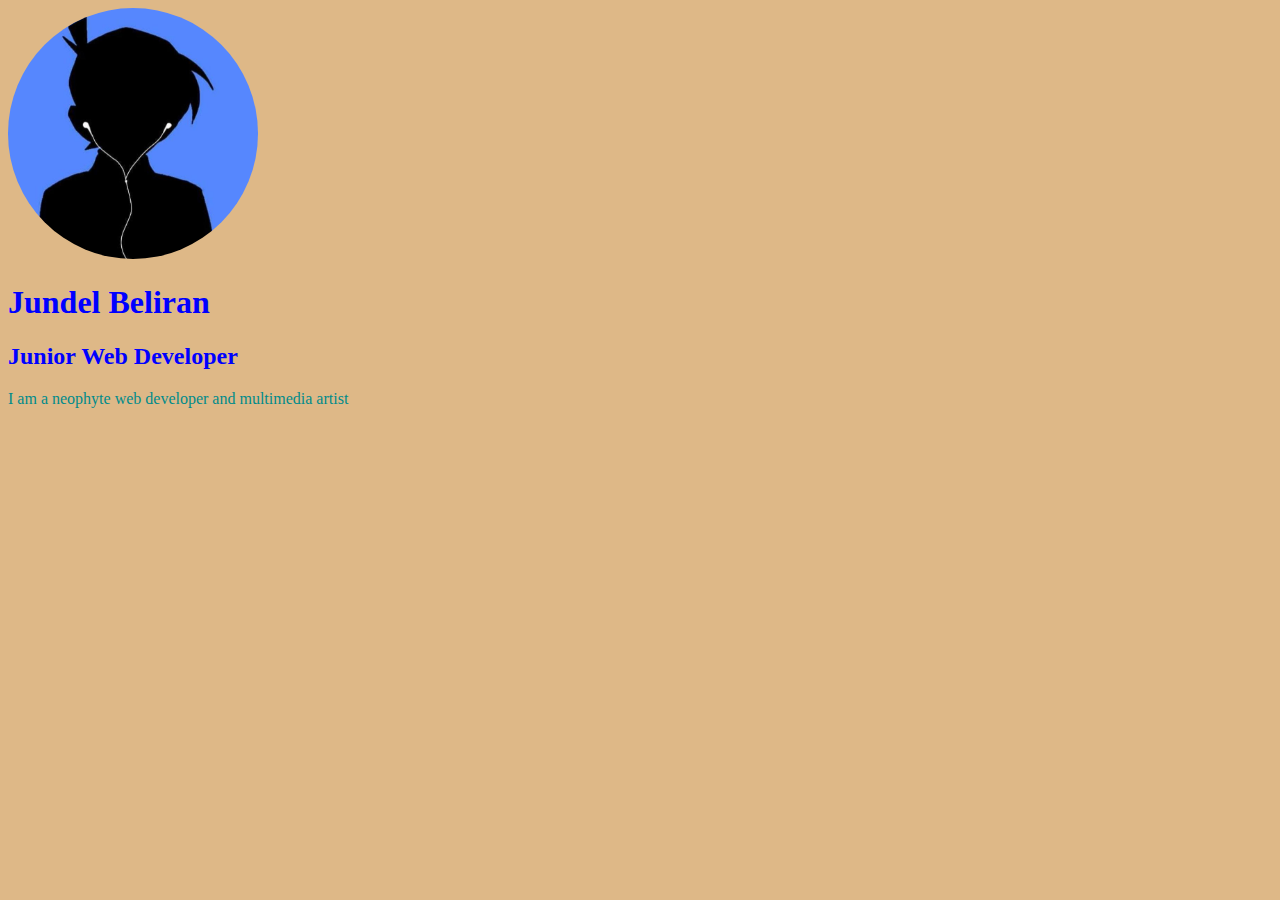
==== index.html @ 6e9f8777 "add photo" ====
<!DOCTYPE html>
<html lang="en">
<head>
    <meta charset="UTF-8">
    <meta http-equiv="X-UA-Compatible" content="IE=edge">
    <meta name="viewport" content="width=device-width, initial-scale=1.0">
    <title>Jundel Beliran - Junior Web Developer</title>
    <link rel="stylesheet" href="css/style.css">
</head>
<body>
    <img id="my-avatar" src="./images/me.jpg" alt="This is my avatar">
    <h1>Jundel Beliran</h1>
    <h2>Junior Web Developer</h2>
    <p> I am a neophyte web developer and multimedia artist </p>
    
</body>
</html>
---- css/style.css ----
body {
    
    background-color:burlywood;
}
   h1 , h2
    {
        color:blue; 
    }

    p
    {
        color:darkcyan;
    }

    #my-avatar {
        
        width: 250px;
        border-radius : 50%;
    }
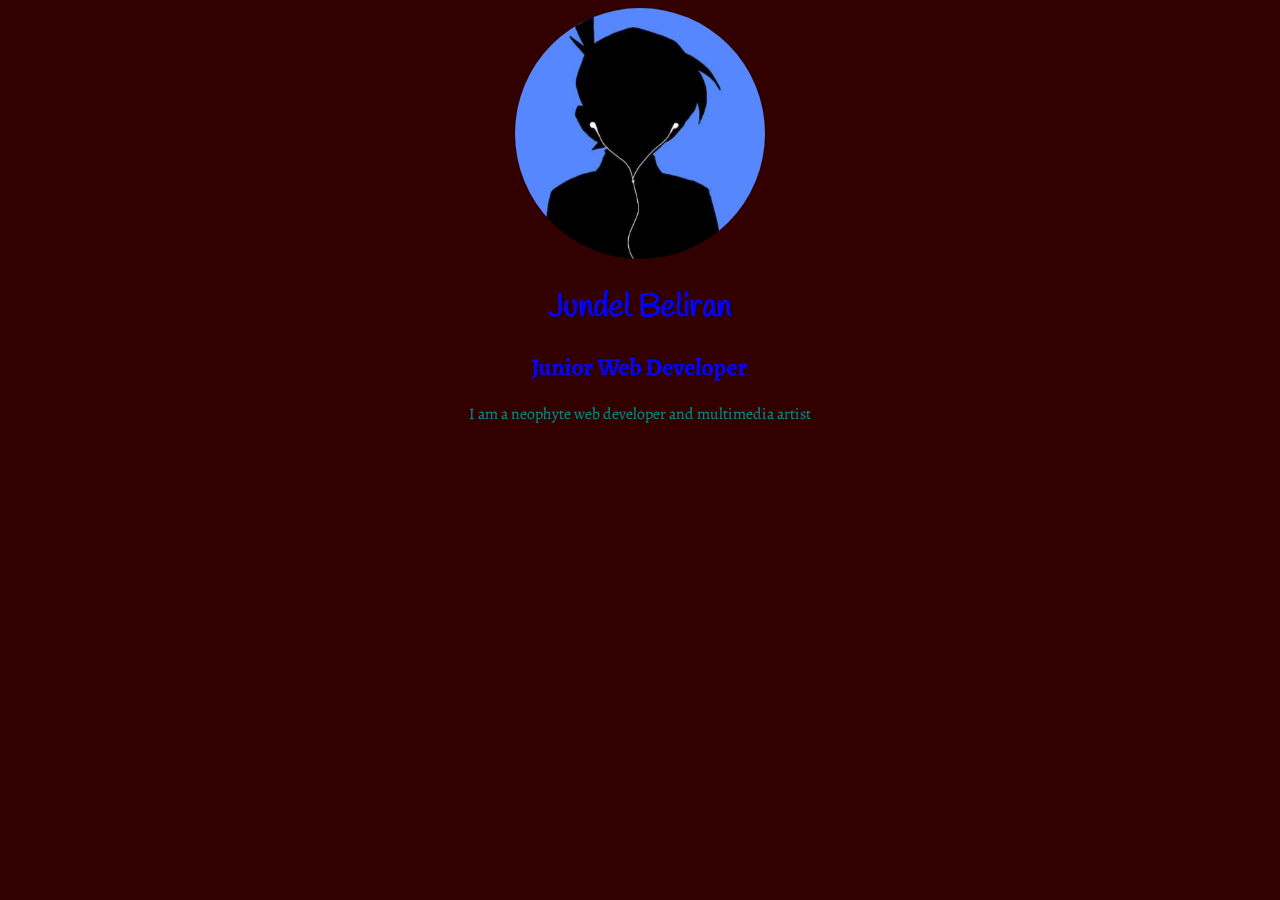
==== commit acdb2b9c: "add font" ====
--- a/index.html
+++ b/index.html
@@ -8,10 +8,13 @@
     <link rel="stylesheet" href="css/style.css">
 </head>
 <body>
-    <img id="my-avatar" src="./images/me.jpg" alt="This is my avatar">
-    <h1>Jundel Beliran</h1>
-    <h2>Junior Web Developer</h2>
-    <p> I am a neophyte web developer and multimedia artist </p>
-    
+    <main id="content">
+        <img id="my-avatar" 
+             src="./images/me.jpg" 
+             alt="This is my avatar"/>
+        <h1 id="my-name">Jundel Beliran</h1>
+        <h2>Junior Web Developer</h2>
+        <p> I am a neophyte web developer and multimedia artist </p>
+    </main>
 </body>
 </html>
--- a/css/style.css
+++ b/css/style.css
@@ -1,6 +1,9 @@
+@import url('https://fonts.googleapis.com/css2?family=Alegreya&family=Handlee&display=swap');
+
 body {
     
-    background-color:burlywood;
+    background-color: #330000;
+    font-family: 'Alegreya', serif;
 }
    h1 , h2
     {
@@ -17,3 +20,12 @@
         width: 250px;
         border-radius : 50%;
     }
+
+    #content
+    {
+        text-align: center;
+    }
+
+    #my-name {
+        font-family: 'Handlee', cursive;
+    }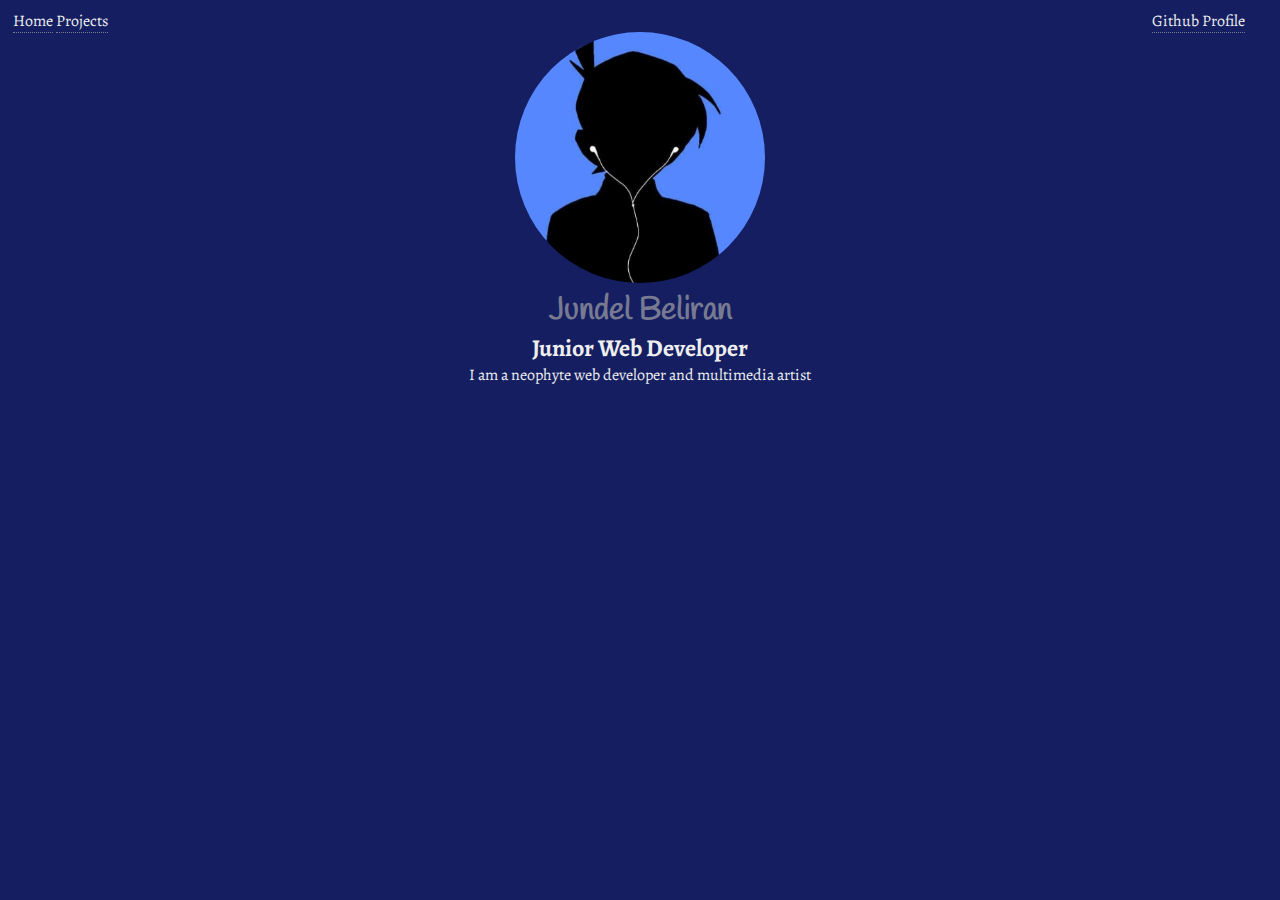
==== commit 79f5b0d3: "added links" ====
--- a/index.html
+++ b/index.html
@@ -8,6 +8,16 @@
     <link rel="stylesheet" href="css/style.css">
 </head>
 <body>
+    <header>       
+        <nav id="left-side">
+            <a href="./index.html" >Home</a>
+            <a href="./projects.html">Projects</a>
+        </nav>
+        
+        <nav id="right-side">
+            <a target="_blank" href="https://github.com/twigchaser" >Github Profile</a>
+        </nav>        
+    </header>
     <main id="content">
         <img id="my-avatar" 
              src="./images/me.jpg" 
--- a/css/style.css
+++ b/css/style.css
@@ -1,19 +1,19 @@
 @import url('https://fonts.googleapis.com/css2?family=Alegreya&family=Handlee&display=swap');
+
+/*CSS reset*/
+
+* {
+    padding: 0;
+    margin: 0;
+    box-sizing: border-box;
+}
 
 body {
     
-    background-color: #330000;
+    background-color: #141E61;
     font-family: 'Alegreya', serif;
+    color: #EEEEEE ;
 }
-   h1 , h2
-    {
-        color:blue; 
-    }
-
-    p
-    {
-        color:darkcyan;
-    }
 
     #my-avatar {
         
@@ -28,4 +28,25 @@
 
     #my-name {
         font-family: 'Handlee', cursive;
-    }+        color: #787A91;
+    }
+
+   #left-side {
+    width: 49%;
+    display: inline-block;
+    margin-left: 1%;
+    margin-top: 10px;
+   }
+
+   #right-side {
+    width: 47%;
+    display: inline-block;
+    text-align: right;
+    margin-right: 2%;
+   }
+
+   a {
+    color: #EEEEEE;
+    text-decoration: none;
+    border-bottom: 1px dotted #787A91;
+   }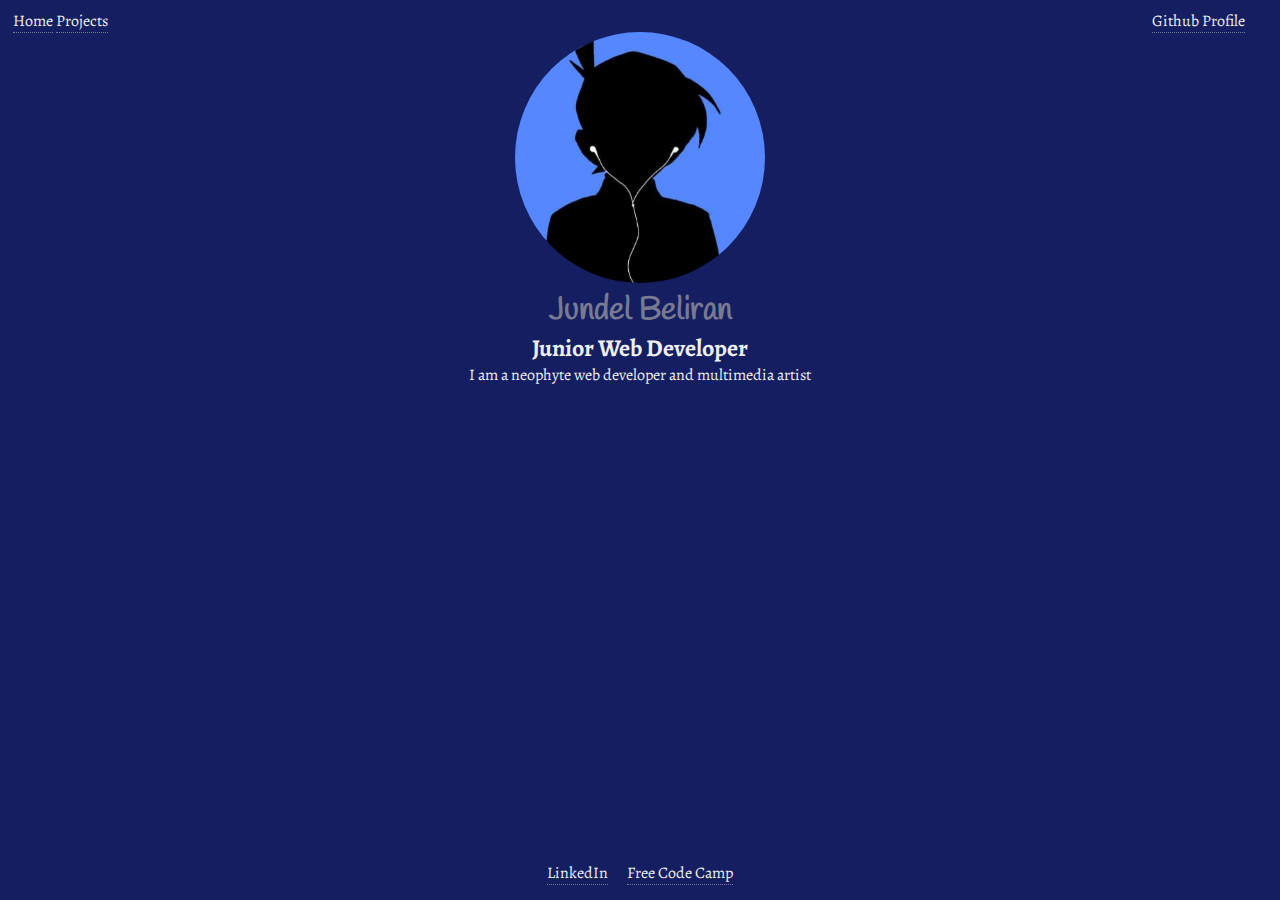
==== commit 5166f0fa: "add footer" ====
--- a/index.html
+++ b/index.html
@@ -26,5 +26,9 @@
         <h2>Junior Web Developer</h2>
         <p> I am a neophyte web developer and multimedia artist </p>
     </main>
+    <footer>
+        <a href="https://www.linkedin.com/in/delfin-christian-beliran-40076a254/" target="_blank" >LinkedIn</a>
+        <a href="https://www.freecodecamp.org/Twigchaser" target="_blank" >Free Code Camp</a>
+    </footer>
 </body>
 </html>
--- a/css/style.css
+++ b/css/style.css
@@ -7,6 +7,13 @@
     margin: 0;
     box-sizing: border-box;
 }
+
+html, body {
+    height: 100vh;
+    width: 100vw;
+    position: relative;
+}
+
 
 body {
     
@@ -49,4 +56,16 @@
     color: #EEEEEE;
     text-decoration: none;
     border-bottom: 1px dotted #787A91;
+   }
+
+   footer {
+    position: absolute;
+    bottom: 0;
+    left: 50%;
+    transform: translateX(-50%);
+    margin-bottom: 16px;
+   }
+
+   footer a:first-child {
+    margin-right: 16px;
    }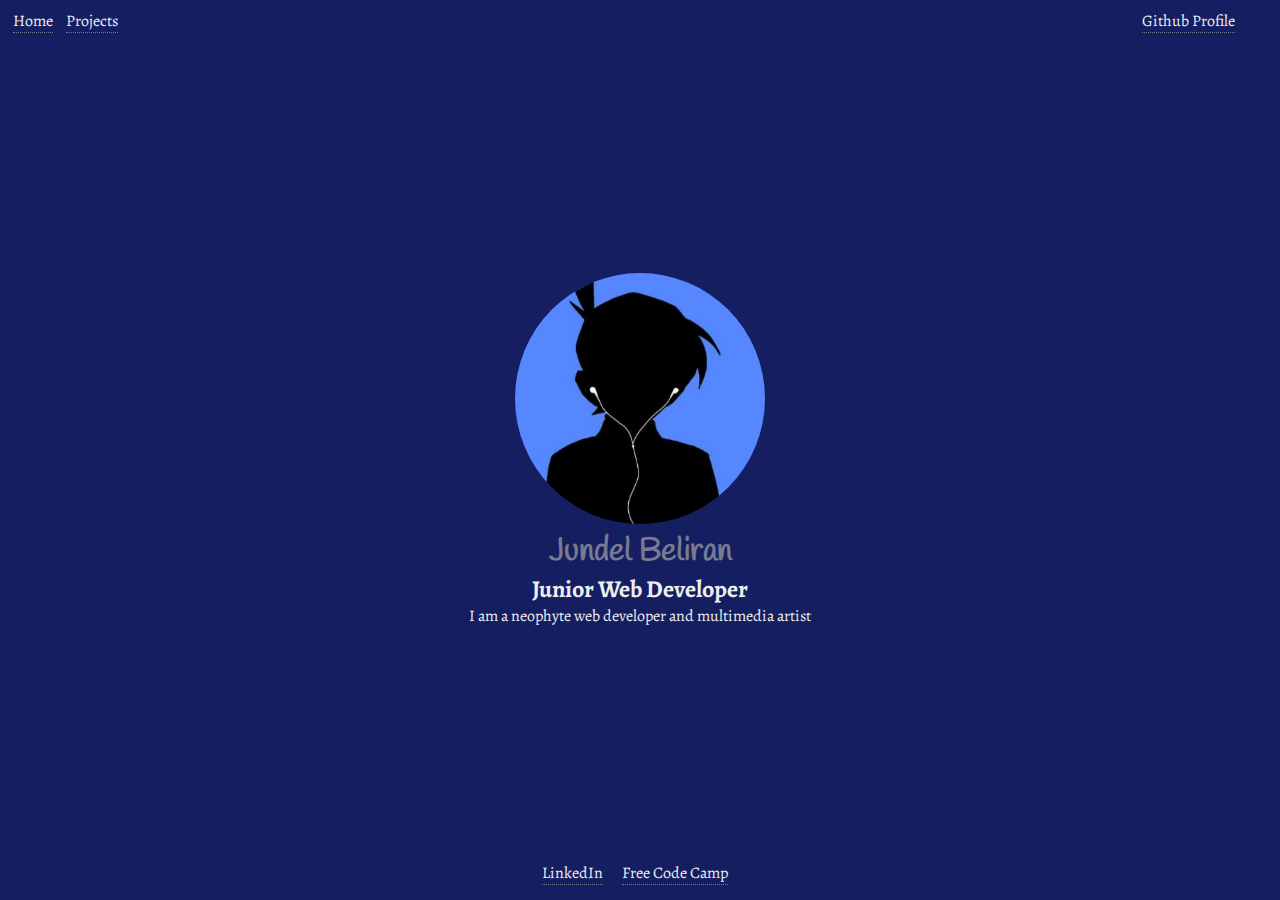
==== commit bdd8daab: "center" ====
--- a/index.html
+++ b/index.html
@@ -19,15 +19,17 @@
         </nav>        
     </header>
     <main id="content">
+        <div>
         <img id="my-avatar" 
              src="./images/me.jpg" 
              alt="This is my avatar"/>
         <h1 id="my-name">Jundel Beliran</h1>
         <h2>Junior Web Developer</h2>
         <p> I am a neophyte web developer and multimedia artist </p>
+        </div>
     </main>
     <footer>
-        <a href="https://www.linkedin.com/in/delfin-christian-beliran-40076a254/" target="_blank" >LinkedIn</a>
+        <a href="https://www.linkedin.com/in/twigchaser" target="_blank" >LinkedIn</a>
         <a href="https://www.freecodecamp.org/Twigchaser" target="_blank" >Free Code Camp</a>
     </footer>
 </body>
--- a/css/style.css
+++ b/css/style.css
@@ -49,13 +49,14 @@
     width: 47%;
     display: inline-block;
     text-align: right;
-    margin-right: 2%;
+    margin-right: 1%;
    }
 
    a {
     color: #EEEEEE;
     text-decoration: none;
     border-bottom: 1px dotted #787A91;
+    margin-right: 10px;
    }
 
    footer {
@@ -68,4 +69,12 @@
 
    footer a:first-child {
     margin-right: 16px;
+   }
+
+   #content div {
+    width: 60%;
+    position: absolute;
+    top: 50%;
+    left: 50%;
+    transform: translate(-50%, -50%);
    }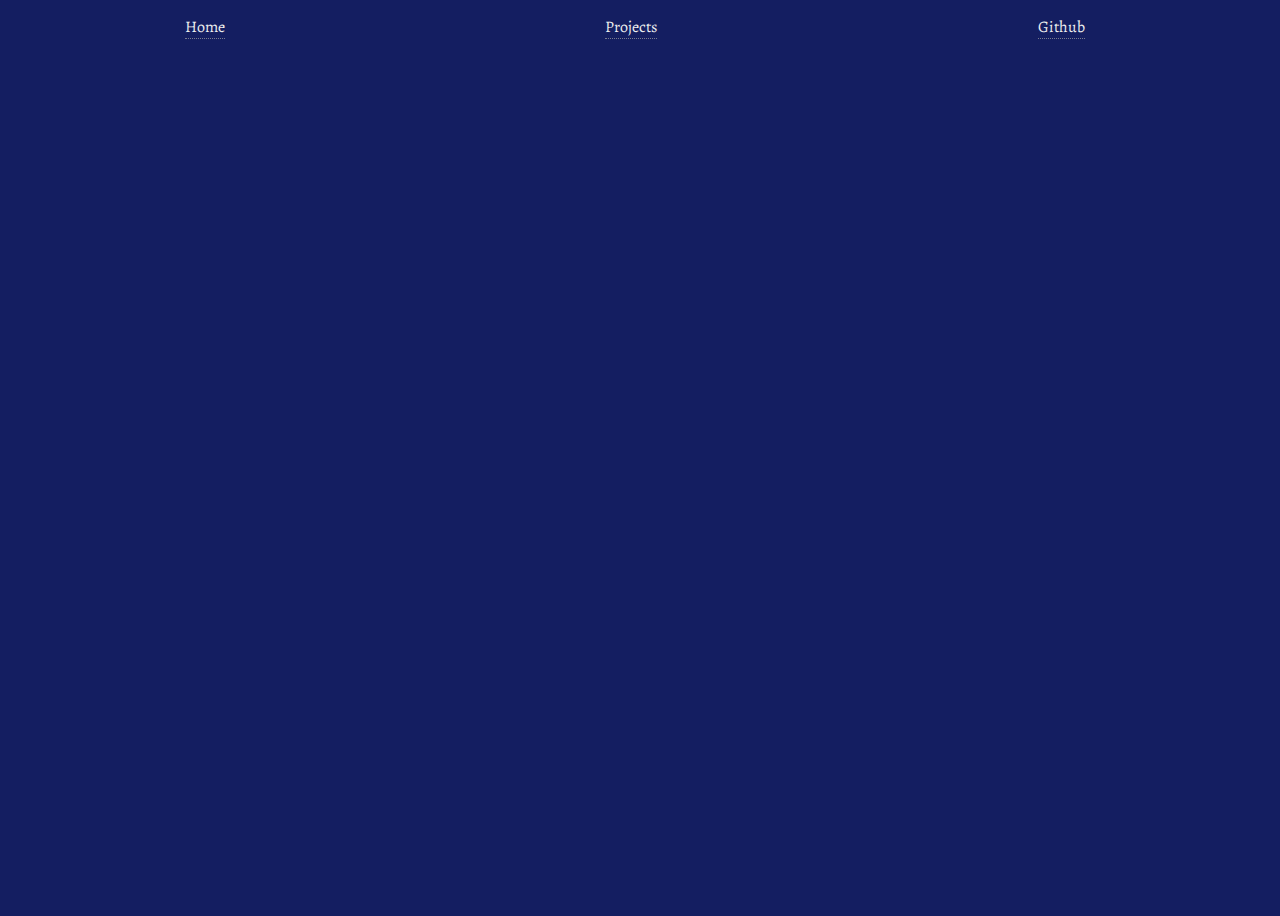
==== commit d417f895: "mobile-first layour for header" ====
--- a/index.html
+++ b/index.html
@@ -9,16 +9,13 @@
 </head>
 <body>
     <header>       
-        <nav id="left-side">
+        <nav>
             <a href="./index.html" >Home</a>
             <a href="./projects.html">Projects</a>
-        </nav>
-        
-        <nav id="right-side">
-            <a target="_blank" href="https://github.com/twigchaser" >Github Profile</a>
+            <a target="_blank" href="https://github.com/twigchaser" >Github</a>
         </nav>        
     </header>
-    <main id="content">
+    <!-- <main id="content">
         <div>
         <img id="my-avatar" 
              src="./images/me.jpg" 
@@ -31,6 +28,6 @@
     <footer>
         <a href="https://www.linkedin.com/in/twigchaser" target="_blank" >LinkedIn</a>
         <a href="https://www.freecodecamp.org/Twigchaser" target="_blank" >Free Code Camp</a>
-    </footer>
+    </footer> -->
 </body>
 </html>
--- a/css/style.css
+++ b/css/style.css
@@ -9,8 +9,8 @@
 }
 
 html, body {
-    height: 100vh;
-    width: 100vw;
+    width: 100%;
+    height: 100vh;    
     position: relative;
 }
 
@@ -24,13 +24,14 @@
 
     #my-avatar {
         
-        width: 250px;
+        width: 150px;
         border-radius : 50%;
     }
 
     #content
     {
         text-align: center;
+        height: 100%;
     }
 
     #my-name {
@@ -39,17 +40,19 @@
     }
 
    #left-side {
-    width: 49%;
-    display: inline-block;
-    margin-left: 1%;
-    margin-top: 10px;
+   position: absolute;
+   top: 16px;
+   left: 16px;
+   }
+
+   #left-side > a {
+    margin-right: 16px;
    }
 
    #right-side {
-    width: 47%;
-    display: inline-block;
-    text-align: right;
-    margin-right: 1%;
+    position: absolute;
+    top: 16px;
+    right: 16px;
    }
 
    a {
@@ -61,11 +64,10 @@
 
    footer {
     position: absolute;
-    bottom: 0;
+    bottom: 16px;
     left: 50%;
     transform: translateX(-50%);
-    margin-bottom: 16px;
-   }
+    }
 
    footer a:first-child {
     margin-right: 16px;
@@ -77,4 +79,42 @@
     top: 50%;
     left: 50%;
     transform: translate(-50%, -50%);
+   }
+
+   /* Project page */
+
+   #hero-banner {
+    background: linear-gradient(360deg,#141E61, #787A91);
+    padding-top: 16px;
+    padding-bottom: 16px;
+    }
+
+   #hero-banner > div {
+    width: 50%;
+    margin: 0 auto
+   }
+
+   #hero-banner > div > div {
+    display: inline-block;
+    }
+
+   /* #hero-banner h1, 
+    #hero-banner h2 {
+        color: white;
+    } */
+
+    h3 {
+        text-align: center;
+        font-size: 32px;
+    }
+
+   /* For v2.0 */
+header {
+    margin-top: 16px;
+}
+
+   header > nav {
+    display: flex;
+    justify-content: space-around;
+
    }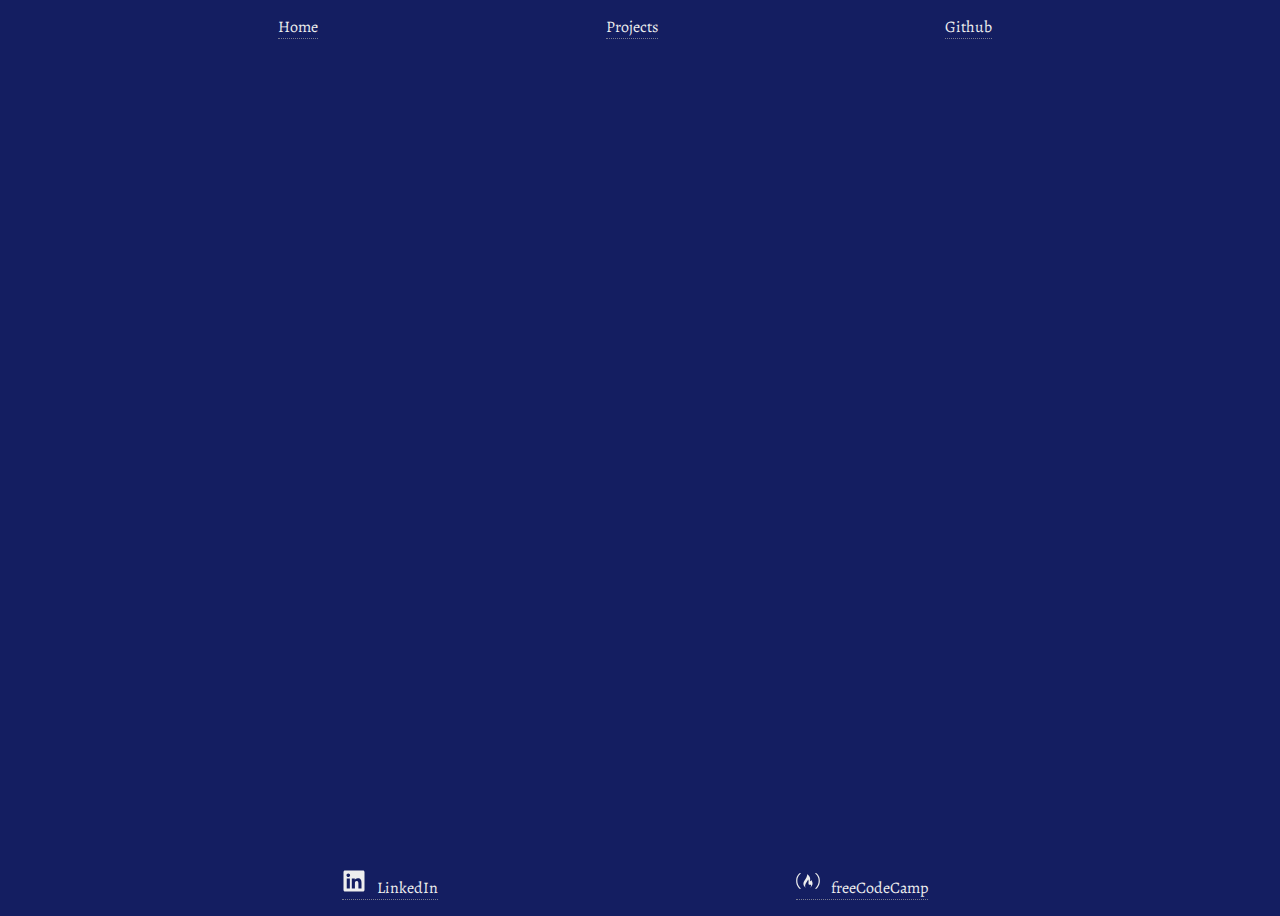
==== commit 93d58a13: "initial mobile-first design for  footer" ====
--- a/index.html
+++ b/index.html
@@ -24,10 +24,25 @@
         <h2>Junior Web Developer</h2>
         <p> I am a neophyte web developer and multimedia artist </p>
         </div>
-    </main>
+    </main> -->
     <footer>
-        <a href="https://www.linkedin.com/in/twigchaser" target="_blank" >LinkedIn</a>
-        <a href="https://www.freecodecamp.org/Twigchaser" target="_blank" >Free Code Camp</a>
-    </footer> -->
+        
+        <a href="https://www.linkedin.com/in/twigchaser" target="_blank" >
+            <svg 
+            xmlns="http://www.w3.org/2000/svg" 
+            viewBox="0 0 448 512">
+                <path 
+                d="M416 32H31.9C14.3 32 0 46.5 0 64.3v383.4C0 465.5 14.3 480 31.9 480H416c17.6 0 32-14.5 32-32.3V64.3c0-17.8-14.4-32.3-32-32.3zM135.4 416H69V202.2h66.5V416zm-33.2-243c-21.3 0-38.5-17.3-38.5-38.5S80.9 96 102.2 96c21.2 0 38.5 17.3 38.5 38.5 0 21.3-17.2 38.5-38.5 38.5zm282.1 243h-66.4V312c0-24.8-.5-56.7-34.5-56.7-34.6 0-39.9 27-39.9 54.9V416h-66.4V202.2h63.7v29.2h.9c8.9-16.8 30.6-34.5 62.9-34.5 67.2 0 79.7 44.3 79.7 101.9V416z"/>
+            </svg>
+            <span>LinkedIn</span></a>        
+        <a href="https://www.freecodecamp.org/Twigchaser" target="_blank">
+            <svg
+             xmlns="http://www.w3.org/2000/svg" 
+             viewBox="0 0 576 512">
+                <path 
+                d="M97.22,96.21c10.36-10.65,16-17.12,16-21.9,0-2.76-1.92-5.51-3.83-7.42A14.81,14.81,0,0,0,101,64.05c-8.48,0-20.92,8.79-35.84,25.69C23.68,137,2.51,182.81,3.37,250.34s17.47,117,54.06,161.87C76.22,435.86,90.62,448,100.9,448a13.55,13.55,0,0,0,8.37-3.84c1.91-2.76,3.81-5.63,3.81-8.38,0-5.63-3.86-12.2-13.2-20.55-44.45-42.33-67.32-97-67.48-165C32.25,188.8,54,137.83,97.22,96.21ZM239.47,420.07c.58.37.91.55.91.55Zm93.79.55.17-.13C333.24,420.62,333.17,420.67,333.26,420.62Zm3.13-158.18c-16.24-4.15,50.41-82.89-68.05-177.17,0,0,15.54,49.38-62.83,159.57-74.27,104.35,23.46,168.73,34,175.23-6.73-4.35-47.4-35.7,9.55-128.64,11-18.3,25.53-34.87,43.5-72.16,0,0,15.91,22.45,7.6,71.13C287.7,364,354,342.91,355,343.94c22.75,26.78-17.72,73.51-21.58,76.55,5.49-3.65,117.71-78,33-188.1C360.43,238.4,352.62,266.59,336.39,262.44ZM510.88,89.69C496,72.79,483.52,64,475,64a14.81,14.81,0,0,0-8.39,2.84c-1.91,1.91-3.83,4.66-3.83,7.42,0,4.78,5.6,11.26,16,21.9,43.23,41.61,65,92.59,64.82,154.06-.16,68-23,122.63-67.48,165-9.34,8.35-13.18,14.92-13.2,20.55,0,2.75,1.9,5.62,3.81,8.38A13.61,13.61,0,0,0,475.1,448c10.28,0,24.68-12.13,43.47-35.79,36.59-44.85,53.14-94.38,54.06-161.87S552.32,137,510.88,89.69Z"/>
+            </svg>
+            <span>freeCodeCamp</span></a>
+    </footer>
 </body>
 </html>
--- a/css/style.css
+++ b/css/style.css
@@ -112,9 +112,21 @@
 header {
     margin-top: 16px;
 }
-
    header > nav {
     display: flex;
-    justify-content: space-around;
+    justify-content: space-evenly;
+   }
 
-   }+
+   footer {
+    display: flex;
+    justify-content: space-evenly;
+    width: 100%; 
+   }
+   footer > a > svg {
+    width: 24px;
+    height: 24px;
+    margin-right: 8px;
+    fill: #EEEEEE;
+   }
+
